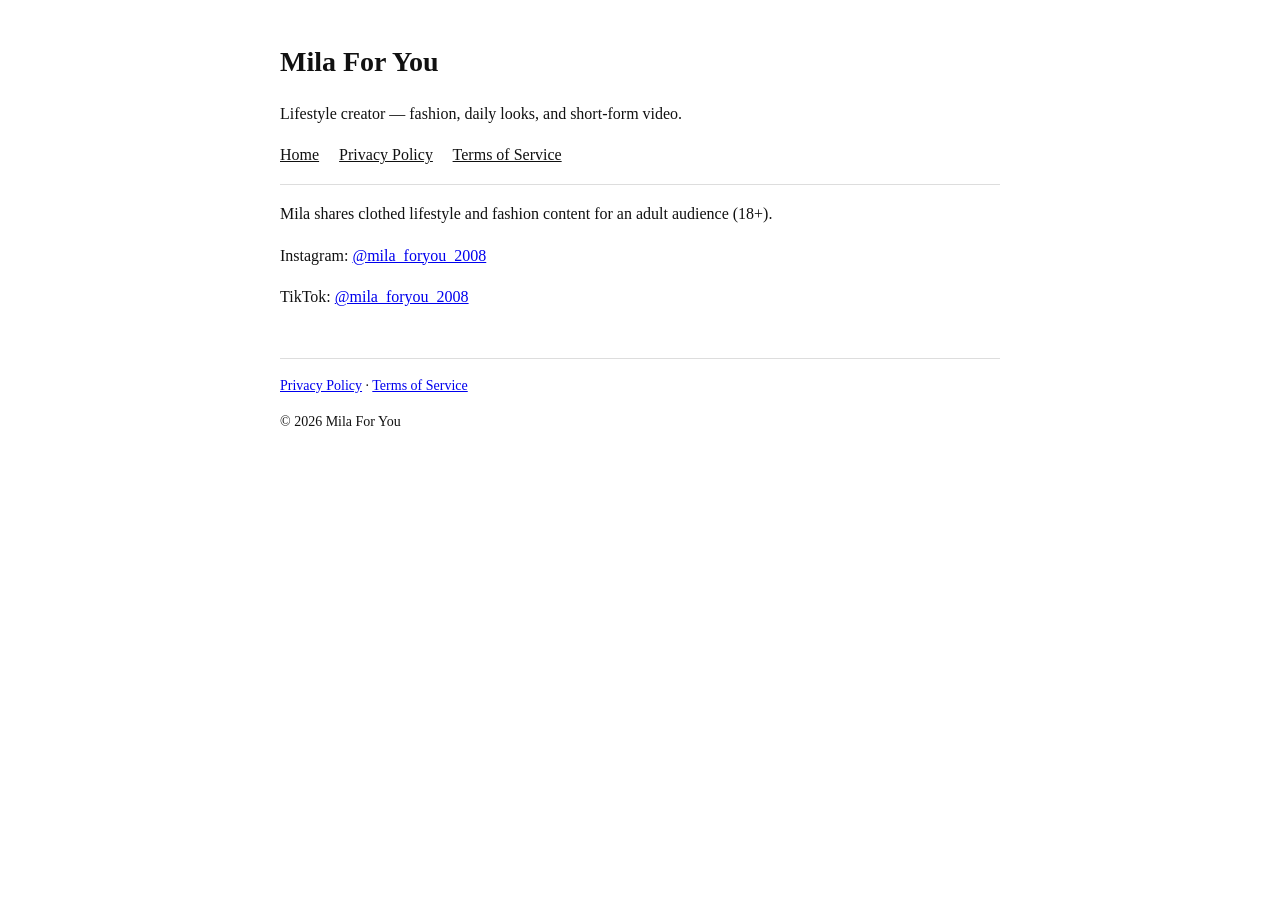
==== index.html @ 0e293a8e "Add lifestyle site, privacy, terms" ====
<!DOCTYPE html>
<html lang="en">
<head>
  <meta charset="utf-8">
  <meta name="viewport" content="width=device-width, initial-scale=1">
  <title>Mila For You</title>
  <style>
    body { font-family: Georgia, serif; max-width: 720px; margin: 40px auto; padding: 0 20px; color: #111; line-height: 1.6; }
    header { border-bottom: 1px solid #ddd; padding-bottom: 16px; }
    h1 { margin: 0 0 8px; font-size: 28px; }
    nav a { margin-right: 16px; color: #111; }
    footer { margin-top: 48px; padding-top: 16px; border-top: 1px solid #ddd; font-size: 14px; }
  </style>
</head>
<body>
  <header>
    <h1>Mila For You</h1>
    <p>Lifestyle creator — fashion, daily looks, and short-form video.</p>
    <nav>
      <a href="index.html">Home</a>
      <a href="privacy.html">Privacy Policy</a>
      <a href="terms.html">Terms of Service</a>
    </nav>
  </header>
  <main>
    <p>Mila shares clothed lifestyle and fashion content for an adult audience (18+).</p>
    <p>Instagram: <a href="https://www.instagram.com/mila_foryou_2008/">@mila_foryou_2008</a></p>
    <p>TikTok: <a href="https://www.tiktok.com/@mila_foryou_2008">@mila_foryou_2008</a></p>
  </main>
  <footer>
    <a href="privacy.html">Privacy Policy</a> ·
    <a href="terms.html">Terms of Service</a>
    <p>© 2026 Mila For You</p>
  </footer>
</body>
</html>
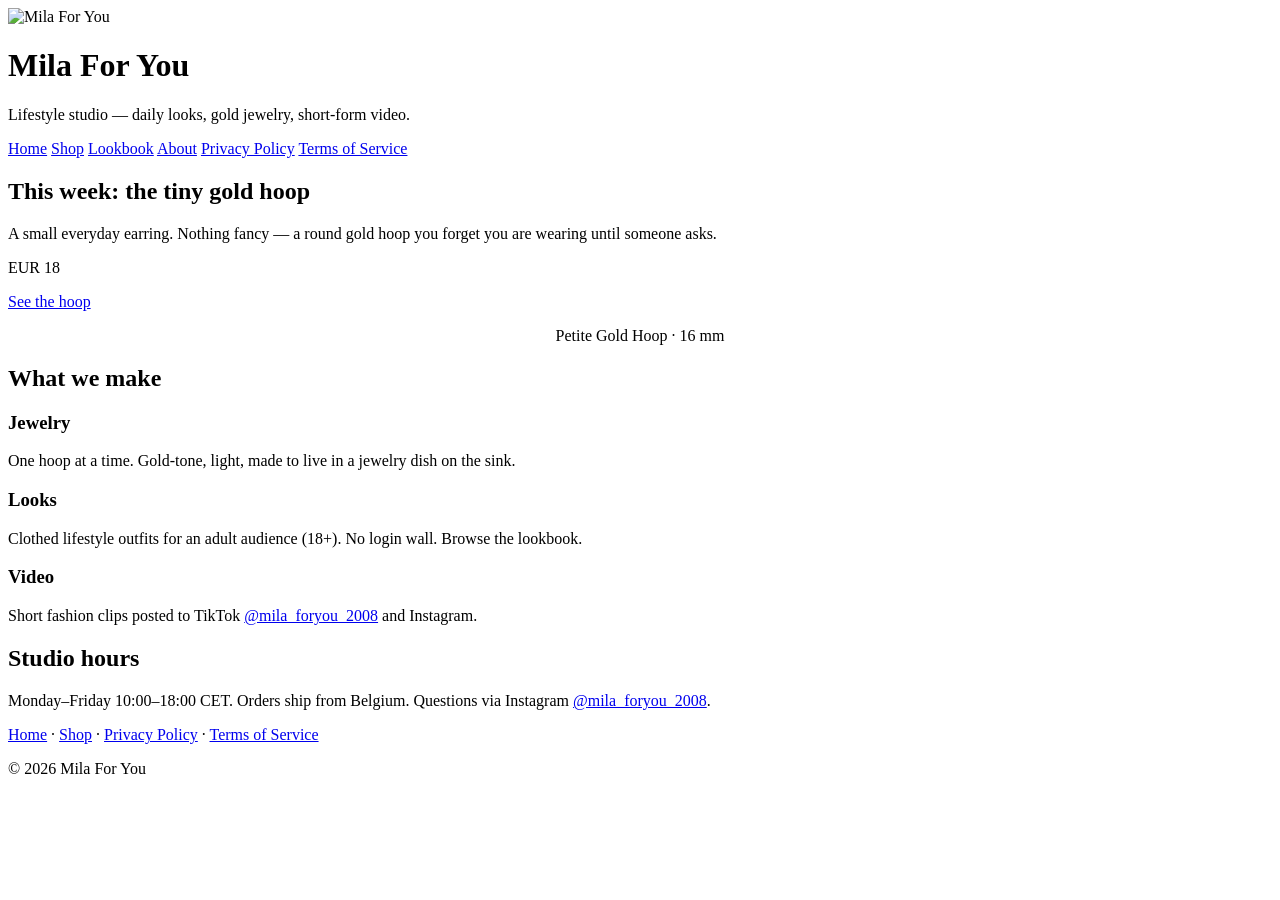
==== commit 878bff9e: "site: index.html (icon+hoop shop for TikTok review)" ====
--- a/index.html
+++ b/index.html
@@ -3,34 +3,67 @@
 <head>
   <meta charset="utf-8">
   <meta name="viewport" content="width=device-width, initial-scale=1">
-  <title>Mila For You</title>
-  <style>
-    body { font-family: Georgia, serif; max-width: 720px; margin: 40px auto; padding: 0 20px; color: #111; line-height: 1.6; }
-    header { border-bottom: 1px solid #ddd; padding-bottom: 16px; }
-    h1 { margin: 0 0 8px; font-size: 28px; }
-    nav a { margin-right: 16px; color: #111; }
-    footer { margin-top: 48px; padding-top: 16px; border-top: 1px solid #ddd; font-size: 14px; }
-  </style>
+  <title>Mila For You — lifestyle &amp; gold hoops</title>
+  <link rel="icon" href="favicon.ico" sizes="any">
+  <link rel="icon" type="image/png" href="icon.png">
+  <link rel="apple-touch-icon" href="apple-touch-icon.png">
+  <link rel="stylesheet" href="style.css">
 </head>
 <body>
-  <header>
-    <h1>Mila For You</h1>
-    <p>Lifestyle creator — fashion, daily looks, and short-form video.</p>
-    <nav>
-      <a href="index.html">Home</a>
-      <a href="privacy.html">Privacy Policy</a>
+  <div class="wrap">
+    <header>
+      <img class="brand" src="icon.png" width="72" height="72" alt="Mila For You">
+      <div>
+        <h1>Mila For You</h1>
+        <p class="tag">Lifestyle studio — daily looks, gold jewelry, short-form video.</p>
+      </div>
+      <nav>
+        <a href="index.html">Home</a>
+        <a href="shop.html">Shop</a>
+        <a href="lookbook.html">Lookbook</a>
+        <a href="about.html">About</a>
+        <a href="privacy.html">Privacy Policy</a>
+        <a href="terms.html">Terms of Service</a>
+      </nav>
+    </header>
+    <main>
+      <section class="hero">
+        <div>
+          <h2>This week: the tiny gold hoop</h2>
+          <p>A small everyday earring. Nothing fancy — a round gold hoop you forget you are wearing until someone asks.</p>
+          <p class="price">EUR 18</p>
+          <p><a class="btn" href="shop.html">See the hoop</a></p>
+        </div>
+        <div class="card">
+          <div class="hoop" aria-hidden="true"><i></i><span></span></div>
+          <p class="muted" style="text-align:center;margin:12px 0 0;">Petite Gold Hoop · 16 mm</p>
+        </div>
+      </section>
+      <h2>What we make</h2>
+      <div class="grid">
+        <div class="card">
+          <h3>Jewelry</h3>
+          <p>One hoop at a time. Gold-tone, light, made to live in a jewelry dish on the sink.</p>
+        </div>
+        <div class="card">
+          <h3>Looks</h3>
+          <p>Clothed lifestyle outfits for an adult audience (18+). No login wall. Browse the lookbook.</p>
+        </div>
+        <div class="card">
+          <h3>Video</h3>
+          <p>Short fashion clips posted to TikTok <a href="https://www.tiktok.com/@mila_foryou_2008">@mila_foryou_2008</a> and Instagram.</p>
+        </div>
+      </div>
+      <h2>Studio hours</h2>
+      <p>Monday–Friday 10:00–18:00 CET. Orders ship from Belgium. Questions via Instagram <a href="https://www.instagram.com/mila_foryou_2008/">@mila_foryou_2008</a>.</p>
+    </main>
+    <footer>
+      <a href="index.html">Home</a> ·
+      <a href="shop.html">Shop</a> ·
+      <a href="privacy.html">Privacy Policy</a> ·
       <a href="terms.html">Terms of Service</a>
-    </nav>
-  </header>
-  <main>
-    <p>Mila shares clothed lifestyle and fashion content for an adult audience (18+).</p>
-    <p>Instagram: <a href="https://www.instagram.com/mila_foryou_2008/">@mila_foryou_2008</a></p>
-    <p>TikTok: <a href="https://www.tiktok.com/@mila_foryou_2008">@mila_foryou_2008</a></p>
-  </main>
-  <footer>
-    <a href="privacy.html">Privacy Policy</a> ·
-    <a href="terms.html">Terms of Service</a>
-    <p>© 2026 Mila For You</p>
-  </footer>
+      <p>© 2026 Mila For You</p>
+    </footer>
+  </div>
 </body>
 </html>
